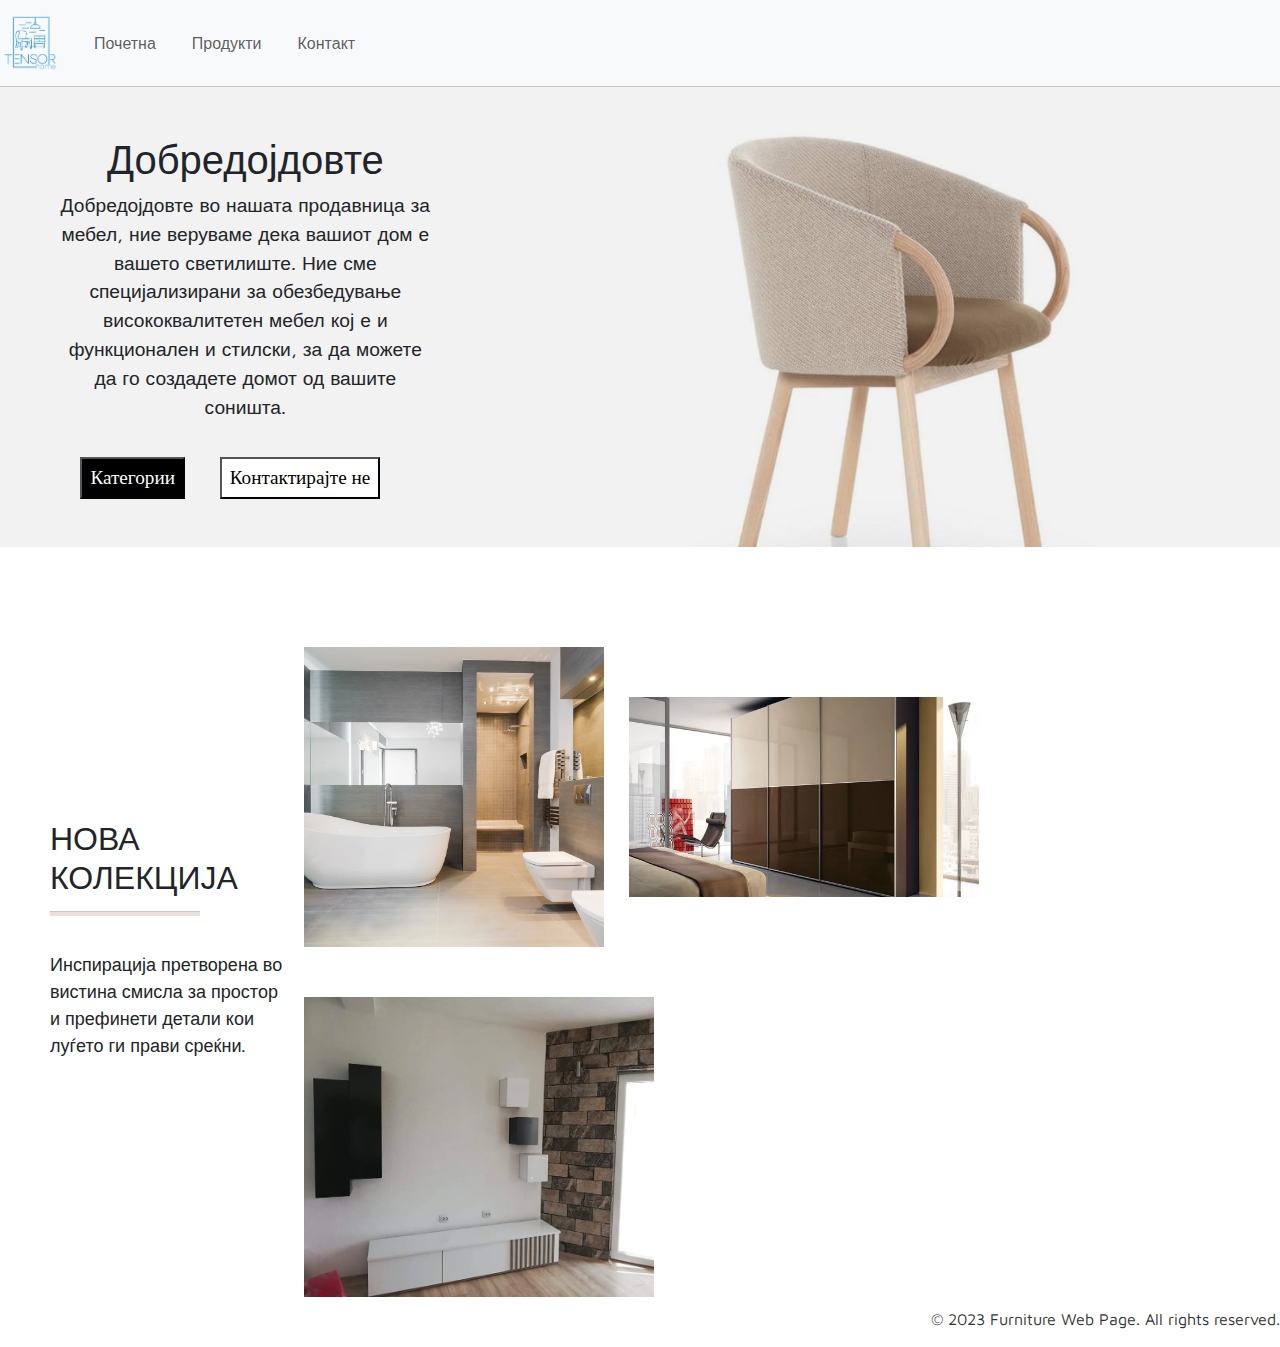
==== index.html @ cd264236 "Move HTML files to root" ====
<!DOCTYPE html>
<html lang="en">
<head>
    <meta charset="UTF-8">
    <title>Main</title>
    <meta name="viewport" content="width=device-width, initial-scale=1.0">
    <link rel="stylesheet" href="../css/indexStyle.css">
    <style>
        @import url('https://fonts.googleapis.com/css2?family=Maven+Pro&family=Open+Sans:wght@300&display=swap');
    </style>
    <link rel="stylesheet" href="../bootstrap-5.3.0-alpha2-dist/css/bootstrap.min.css">


</head>
<body>
<header>
    <nav class="navbar navbar-expand-lg navbar-light bg-light">
        <a class="navbar-brand" href="#"><img src="../images/tensorhome.png" id="logo"></a>
        <button class="navbar-toggler" type="button" data-toggle="collapse" data-target="#navbarNav" aria-controls="navbarNav" aria-expanded="false" aria-label="Toggle navigation">
            <span class="navbar-toggler-icon"></span>
        </button>
        <div class="collapse navbar-collapse" id="navbarNav">
            <ul class="navbar-nav">
                <li class="nav-item active">
                    <a class="nav-link" href="index.html">Почетна</a>
                </li>
                <li class="nav-item">
                    <a class="nav-link" href="ecomerce.html">Продукти</a>
                </li>
                <li class="nav-item">
                    <a class="nav-link" href="Contact.html">Контакт</a>
                </li>
            </ul>
        </div>
    </nav>
</header>
<hr class="m-0">
<main>
    <div class="categoryBar">
        <ul>
            <a href="#" class="closeCategoryBar">X</a>

            <div class="categoryListDiv">
                <uL class="categoryList">

                </uL>
            </div>
        </ul>
    </div>
    <div class="container mainContainer justify-content-center align-items-center m-0 p-0">
        <div class="row firstPart p-md-5 p-lg-5 m-0">
            <div id="welcomeText" class="col-4 text-center">
                <h1>Добредојдовте</h1>
                <p>Добредојдовте во нашата продавница за мебел, ние веруваме дека вашиот дом е вашето светилиште.
                    Ние сме специјализирани за обезбедување висококвалитетен мебел кој е и функционален и стилски, за да можете да го
                    создадете домот од вашите соништа.</p>
                <button id="categoryButton">Категории</button>
                <button id="contactButton">Контактирајте не</button>
            </div>

        </div>

    <div class="CollectionContainer">
        <div class="collectionText">
            <h2>НОВА <br> КОЛЕКЦИЈА</h2>
            <hr id="lineBettweenText">
            <p style="font-size: 18px; margin-top: 35px">Инспирација претворена во вистина смисла за простор и префинети детали кои луѓето ги прави среќни.</p>
        </div>
        <div class="image-container">
            <img src="../images/bathroom.webp" width="300" height="300">
            <img src="../images/bedroom.webp" width="350" height="200">
            <img src="../images/tvStand.webp" width="350" height="300">
        </div>
    </div>
    </div>
</main>

<footer>
    <p>&copy; 2023 Furniture Web Page. All rights reserved.</p>
</footer>
<script src="../bootstrap-5.3.0-alpha2-dist/js/bootstrap.min.js"></script>
<script src="../js/index.js"></script>
<script src="../js/indexCategoryBar.js"></script>
</body>
</html>
---- css/indexStyle.css ----
/*Google fonts*/
@import url('https://fonts.googleapis.com/css2?family=Maven+Pro&family=Michroma&family=Open+Sans:ital,wght@0,300;0,700;1,400&display=swap');


/* Reset styles */
* {
    font-family: 'Maven Pro', sans-serif;
    box-sizing: border-box;
    margin: 0;
    padding: 0;
}

/* Global styles */
body {
    font-family: Arial, sans-serif;
    margin: 0;
    padding: 0;
    overflow-x: hidden!important;
    overflow-y: auto;
}



/* Footer styles */
footer {
    background-color: white;
    color: #333;
    height: 30px;
}

footer p{
    float: right;
    margin-top: 10px;
}

.mainContainer{
    max-width: 100% !important;
}

.firstPart{
    background-image: url("../images/stool.jpg");
    background-repeat: no-repeat;
    background-size: cover;
    background-position: center center;
    width: 100%;
    min-height: 400px;
}

#welcomeText{
    font-size: 1.5vw;
    text-align: center;
    font-family: 'Playfair Display', serif !important;
}




#categoryButton{
    padding: 8px;
    margin-right: 30px;
    max-font-size: 40px;
    margin-top: 5px;
    max-width: 150px;
    max-height: 70px;
    background: #000001;
    color: #ffffff;
    line-height: normal;
}

#contactButton{
    margin-right: 30px;
    padding: 8px;
    margin-top: 20px;
    max-height: 70px;
    background: #ffffff;
    color: #000001;
    line-height: normal;
}

.CollectionContainer{
    background: white;
    display: flex;
    justify-content: center;
    margin: 0 50px 0 50px;
}

.CollectionContainer *{
    margin-top: 50px;
    margin-right: 20px;
}

.collectionText {
    width: 300px;
    margin: auto;
}

#lineBettweenText{
    margin-top: 15px;
    width: 150px;
    height: 5px;
    background: #ab8d6f;
}
#sidebar {
    font-family: 'Open Sans', sans-serif;
    position: absolute;
    top: 70px;
    right: -250px;
    width: 250px;
    height: 82%;
    background-color: #eeeeee;
    transition: right 0.5s ease-in-out;
}

#sidebar h3 {
    margin-top: 0;
    text-align: center;
}

#sidebar ul {
    list-style: none;
    padding: 0;
    margin: 0;
    display: flex;
    flex-direction: column;
    justify-content: center;
    align-items: center;
}

#sidebar a {
    text-decoration: none;
    color: #333;
}

#sidebar ul li a:hover {
    padding: 10px;
    background: #000001;
    color: white;
}

ul {
    margin: 0;
    padding: 0;
    list-style: none;
    display: flex;
    flex-wrap: wrap;
}

li {
    margin: 10px;
    flex-basis: calc(20.33% - 208px);
}

#logoNav{
    margin-top: 10px;
}

#sidebar-btn {
    background: black;
    color: white;
    float: right;
    border: 1px solid;
    cursor: pointer;
    font-size: 15px;
    width: 150px;
    height: 40px;
}

#logo{
    max-width: 60px;
}

/*smaller screens*/
@media screen and (max-width: 480px) {
     #welcomeText{
         font-size: 3.5vw;
         width: 50%;
         background: whitesmoke;
         opacity: 80%;
     }
    #welcomeText h1{
        font-size: 1.3rem;
    }

    #categoryButton{
        margin-right: 0;
        font-size: 0.7rem;
        max-width: 120px;
        height: 30px;
        margin-top: 20px;
        background: #000001;
        color: #ffffff;
        line-height: normal;
    }

    #contactButton{
        margin-right: 0;
        font-size: 0.7rem;
        max-width: 120px;
        height: 30px;
        margin-top: 20px;
        background: #ffffff;
        color: #000001;
        line-height: normal;

    }

    .image-container *{
        max-width: 200px;
        max-height: 200px;
        text-align: center;
    }

    .collectionText{
        margin: auto;
    }

    #lineBettweenText{
        width: 170px;
        margin-left: 56px;
    }

    .image-container{
        display: grid;
        grid-template-columns: 1fr ;
        margin: 0;
        justify-items: center;
    }

    .CollectionContainer{
        height: 100%;
        text-align: center;
        flex-direction: column;
    }

    footer{
        justify-content: center;
        display: flex;
        margin-top: 10px;
    }

    .firstPart{
        background-position: -28.5rem;
    }
    .categoryBar{
        display: none;
        z-index: 10000;
    }
    .categoryList{
        display: flex;
        flex-direction: column;
    }
    .closeCategoryBar{
        display: inline-block;
    }
    .closeCategoryBar:hover{
        height: 40px;
    }
}

/*Mid screens*/
@media screen and (min-width: 480px) and (max-width: 760px){
    #welcomeText{
        font-size: 2.2vw;
    }

    #welcomeText button{
        margin: auto;
        margin-top: 5px;
    }
    .CollectionContainer{
        display: flex;
        flex-direction: column;
    }

    .image-container{
        display: flex;
        flex-direction: column;
    }
}

/*Category bar*/
.categoryBar{
    max-width: 800px;
    background: whitesmoke;
    opacity: 80%;
    min-height: 400px;
    position: absolute;
    right: -1500px;
    transition: ease-in 800ms;
    overflow-y: hidden;
    font-size: 0.8rem;
}

.closeCategoryBar{
    color: gray;
    font-size: 1.4rem;
    text-decoration: none;
    padding: 0 8px 0 8px;
    text-align: justify;
}

.closeCategoryBar:hover{
    background: rgba(173, 216, 230, 0.82);
}

.categoryList{
    gap: 20px;
}

.categoryLinks{
    text-decoration: none;
    color: black;
    font-weight: 550;
    cursor: pointer;
    text-align: justify-all;
}
.subcategory{
    flex-direction: column;
    margin-left: 10px;
    padding: 0;
}
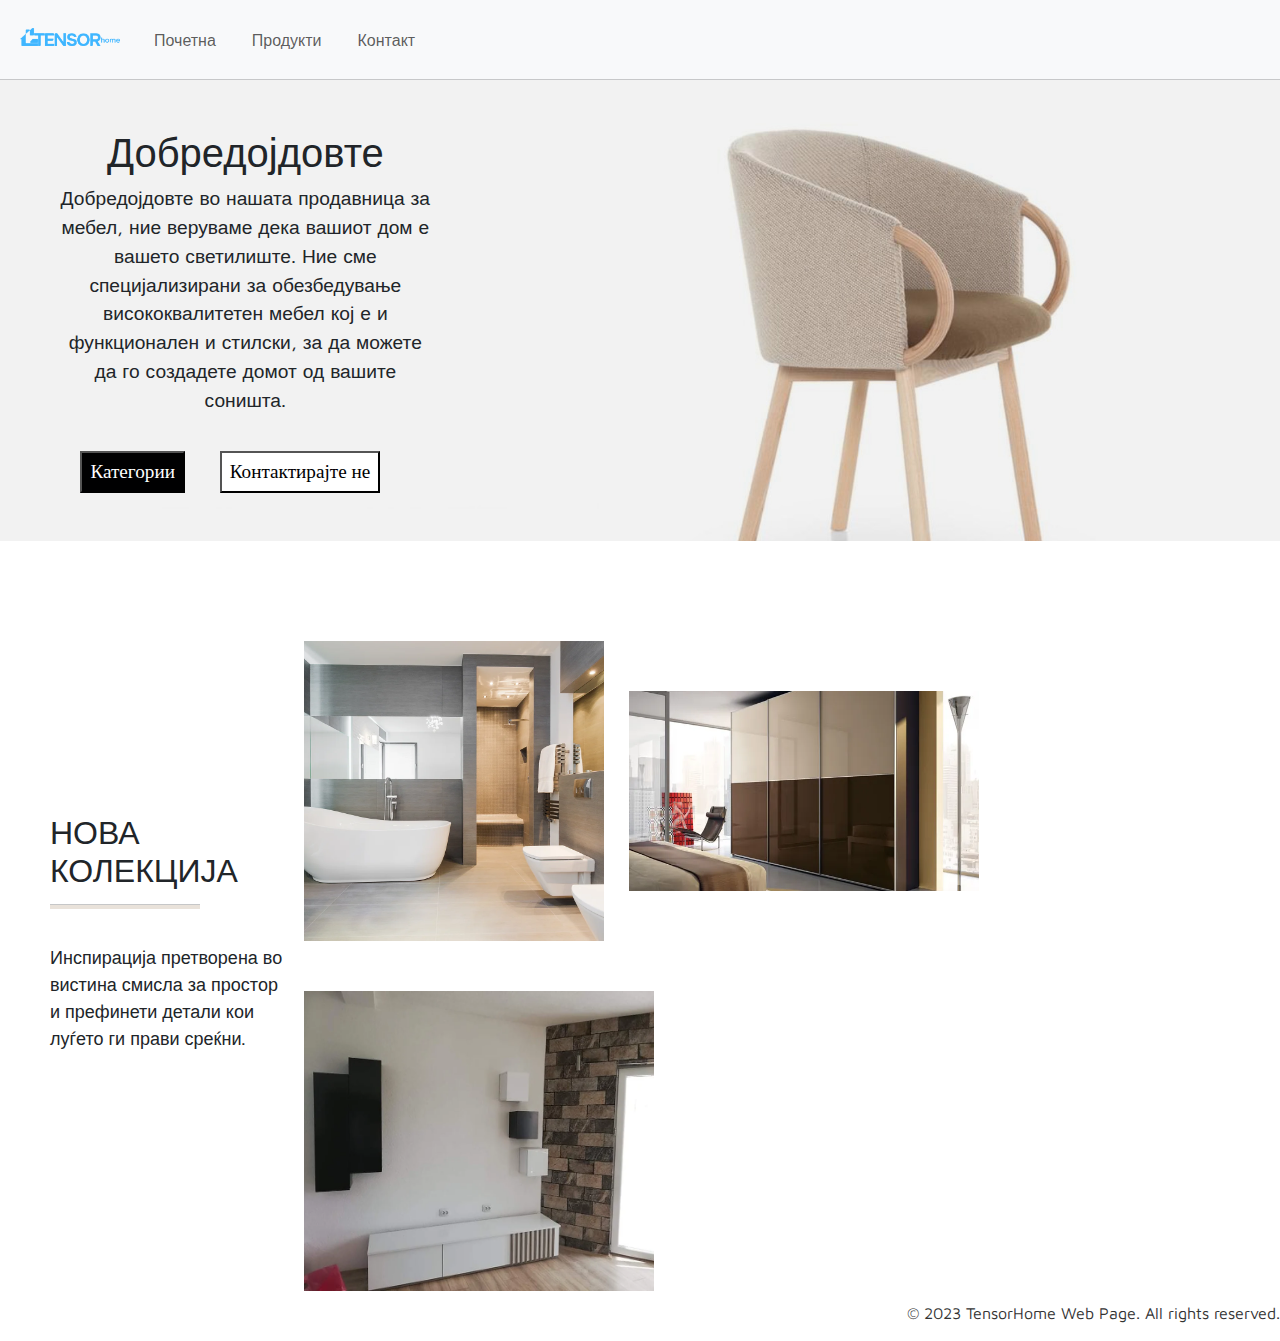
==== commit 86f2b28a: "error 404 fix" ====
--- a/index.html
+++ b/index.html
@@ -5,18 +5,18 @@
     <meta charset="UTF-8">
     <title>Main</title>
     <meta name="viewport" content="width=device-width, initial-scale=1.0">
-    <link rel="stylesheet" href="../css/indexStyle.css">
+    <link rel="stylesheet" href="css/indexStyle.css">
     <style>
         @import url('https://fonts.googleapis.com/css2?family=Maven+Pro&family=Open+Sans:wght@300&display=swap');
     </style>
-    <link rel="stylesheet" href="../bootstrap-5.3.0-alpha2-dist/css/bootstrap.min.css">
+    <link rel="stylesheet" href="bootstrap-5.3.0-alpha2-dist/css/bootstrap.min.css">
 
 
 </head>
 <body>
 <header>
     <nav class="navbar navbar-expand-lg navbar-light bg-light">
-        <a class="navbar-brand" href="#"><img src="../images/tensorhome.png" id="logo"></a>
+        <a class="navbar-brand" href="#"><img src="images/tensorhome.png" id="logo"></a>
         <button class="navbar-toggler" type="button" data-toggle="collapse" data-target="#navbarNav" aria-controls="navbarNav" aria-expanded="false" aria-label="Toggle navigation">
             <span class="navbar-toggler-icon"></span>
         </button>
@@ -68,19 +68,19 @@
             <p style="font-size: 18px; margin-top: 35px">Инспирација претворена во вистина смисла за простор и префинети детали кои луѓето ги прави среќни.</p>
         </div>
         <div class="image-container">
-            <img src="../images/bathroom.webp" width="300" height="300">
-            <img src="../images/bedroom.webp" width="350" height="200">
-            <img src="../images/tvStand.webp" width="350" height="300">
+            <img src="images/bathroom.webp" width="300" height="300">
+            <img src="images/bedroom.webp" width="350" height="200">
+            <img src="images/tvStand.webp" width="350" height="300">
         </div>
     </div>
     </div>
 </main>
 
 <footer>
-    <p>&copy; 2023 Furniture Web Page. All rights reserved.</p>
+    <p>&copy; 2023 TensorHome Web Page. All rights reserved.</p>
 </footer>
-<script src="../bootstrap-5.3.0-alpha2-dist/js/bootstrap.min.js"></script>
-<script src="../js/index.js"></script>
-<script src="../js/indexCategoryBar.js"></script>
+<script src="bootstrap-5.3.0-alpha2-dist/js/bootstrap.min.js"></script>
+<script src="js/index.js"></script>
+<script src="js/indexCategoryBar.js"></script>
 </body>
 </html>--- a/css/indexStyle.css
+++ b/css/indexStyle.css
@@ -166,7 +166,11 @@
 }
 
 #logo{
-    max-width: 60px;
+    margin-top: 15px;
+    max-width: 100px;
+}
+.navbar-brand{
+    padding-left: 20px;
 }
 
 /*smaller screens*/
